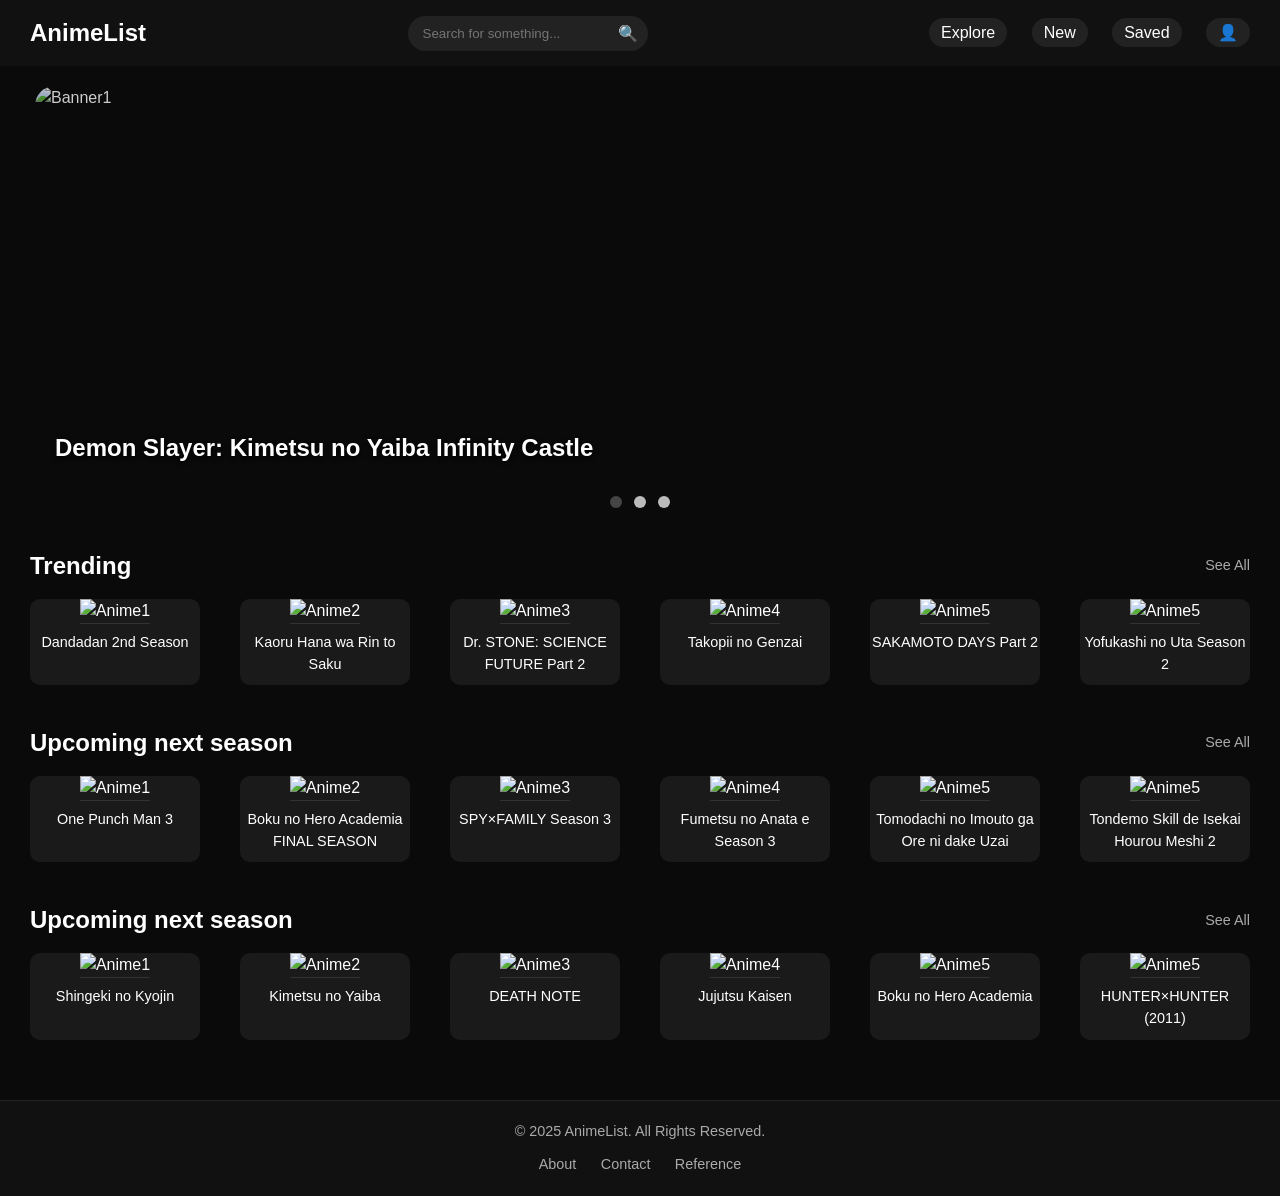
==== posttest-2/index.html @ b6c4939b "finish" ====
<!DOCTYPE html>
<html lang="en">
<head>
  <meta charset="UTF-8" />
  <meta name="viewport" content="width=device-width, initial-scale=1.0" />
  <title>AnimeList</title>
  <link rel="stylesheet" href="style.css" />
</head>
<body>
  <header>
    <div class="logo">AnimeList</div>
    <div class="search-bar">
      <input type="text" placeholder="Search for something..." />
      <button>🔍</button>
    </div>
    <nav>
      <a href="#">Explore</a>
      <a href="#">New</a>
      <a href="#">Saved</a>
      <a href="#" class="user-icon">👤</a>
    </nav>
  </header>

  <section class="hero slider">
  <input type="radio" name="slide" id="slide1" checked>
  <input type="radio" name="slide" id="slide2">
  <input type="radio" name="slide" id="slide3">

  <!-- Banner slides -->
  <div class="slides">
    <div class="slide">
      <img class="banners" src="https://images.justwatch.com/backdrop/333384494/s1920/demon-slayer-kimetsu-no-yaiba-infinity-castle.avif" alt="Banner1">
      <div class="show-name">Demon Slayer: Kimetsu no Yaiba Infinity Castle</div>
    </div>
    <div class="slide">
      <img class="banners" src="https://images.justwatch.com/backdrop/324676050/s1920/sakamoto-days.avif" alt="Banner2">
      <div class="show-name">Sakamoto Days</div>
    </div>
    <div class="slide">
      <img class="banners" src="https://images.justwatch.com/backdrop/323437328/s1920/dan-da-dan.avif" alt="Banner3">
      <div class="show-name">Dan Da Dan</div>
    </div>
  </div>

  <!-- Navigasi bulat -->
  <div class="navigation">
    <label for="slide1" class="nav-btn"></label>
    <label for="slide2" class="nav-btn"></label>
    <label for="slide3" class="nav-btn"></label>
  </div>
</section>

  <section class="top-shows">
    <div class="section-header">
      <h2>Trending</h2>
      <a href="#" class="see-all">See All</a>
    </div>
    <div class="shows-grid">
      <div class="card">
        <img src="https://s4.anilist.co/file/anilistcdn/media/anime/cover/large/bx185660-uB8RUMBGovGr.jpg" alt="Anime1">
        <p>Dandadan 2nd Season</p>
      </div>
      <div class="card">
        <img src="https://s4.anilist.co/file/anilistcdn/media/anime/cover/large/bx181444-Ut9DDUZdfHwg.jpg" alt="Anime2">
        <p>Kaoru Hana wa Rin to Saku</p>
      </div>
      <div class="card">
        <img src="https://s4.anilist.co/file/anilistcdn/media/anime/cover/large/bx189117-TLtCXYT7JPoL.jpg" alt="Anime3">
        <p>Dr. STONE: SCIENCE FUTURE Part 2</p>
      </div>
      <div class="card">
        <img src="https://s4.anilist.co/file/anilistcdn/media/anime/cover/large/bx185407-7uzY4fA3hokP.jpg" alt="Anime4">
        <p>Takopii no Genzai</p>
      </div>
      <div class="card">
        <img src="https://s4.anilist.co/file/anilistcdn/media/anime/cover/large/bx184237-OJAksU2fsIPx.jpg" alt="Anime5">
        <p>SAKAMOTO DAYS Part 2</p>
      </div>
      <div class="card">
        <img src="https://s4.anilist.co/file/anilistcdn/media/anime/cover/large/bx175914-VsbL90WzuqoM.jpg" alt="Anime5">
        <p>Yofukashi no Uta Season 2</p>
      </div>
    </div>
  </section>

  <section class="top-shows">
    <div class="section-header">
      <h2>Upcoming next season</h2>
      <a href="#" class="see-all">See All</a>
    </div>
    <div class="shows-grid">
      <div class="card">
        <img src="https://s4.anilist.co/file/anilistcdn/media/anime/cover/large/bx153800-8SpzdHOaZCoU.jpg" alt="Anime1">
        <p>One Punch Man 3</p>
      </div>
      <div class="card">
        <img src="https://s4.anilist.co/file/anilistcdn/media/anime/cover/large/bx182896-mvxTVHGdDB4q.jpg" alt="Anime2">
        <p>Boku no Hero Academia FINAL SEASON</p>
      </div>
      <div class="card">
        <img src="https://s4.anilist.co/file/anilistcdn/media/anime/cover/large/bx177937-RvUtkKg6qf4f.jpg" alt="Anime3">
        <p>SPY×FAMILY Season 3</p>
      </div>
      <div class="card">
        <img src="https://s4.anilist.co/file/anilistcdn/media/anime/cover/large/bx162669-kCweQfkr6bIu.jpg" alt="Anime4">
        <p>Fumetsu no Anata e Season 3</p>
      </div>
      <div class="card">
        <img src="https://s4.anilist.co/file/anilistcdn/media/anime/cover/large/bx129195-OgUSSR4b79gd.png" alt="Anime5">
        <p>Tomodachi no Imouto ga Ore ni dake Uzai</p>
      </div>
      <div class="card">
        <img src="https://s4.anilist.co/file/anilistcdn/media/anime/cover/large/bx170577-ocYSFAcry7ty.jpg" alt="Anime5">
        <p>Tondemo Skill de Isekai Hourou Meshi 2</p>
      </div>
    </div>
  </section>

  <section class="top-shows">
    <div class="section-header">
      <h2>Upcoming next season</h2>
      <a href="#" class="see-all">See All</a>
    </div>
    <div class="shows-grid">
      <div class="card">
        <img src="https://s4.anilist.co/file/anilistcdn/media/anime/cover/large/bx16498-buvcRTBx4NSm.jpg" alt="Anime1">
        <p>Shingeki no Kyojin</p>
      </div>
      <div class="card">
        <img src="https://s4.anilist.co/file/anilistcdn/media/anime/cover/large/bx101922-WBsBl0ClmgYL.jpg" alt="Anime2">
        <p>Kimetsu no Yaiba</p>
      </div>
      <div class="card">
        <img src="https://s4.anilist.co/file/anilistcdn/media/anime/cover/large/bx1535-kUgkcrfOrkUM.jpg" alt="Anime3">
        <p>DEATH NOTE</p>
      </div>
      <div class="card">
        <img src="https://s4.anilist.co/file/anilistcdn/media/anime/cover/large/bx113415-LHBAeoZDIsnF.jpg" alt="Anime4">
        <p>Jujutsu Kaisen</p>
      </div>
      <div class="card">
        <img src="https://s4.anilist.co/file/anilistcdn/media/anime/cover/large/bx21459-nYh85uj2Fuwr.jpg" alt="Anime5">
        <p>Boku no Hero Academia</p>
      </div>
      <div class="card">
        <img src="https://s4.anilist.co/file/anilistcdn/media/anime/cover/large/bx11061-y5gsT1hoHuHw.png" alt="Anime5">
        <p>HUNTER×HUNTER (2011)</p>
      </div>
    </div>
  </section>

<footer>
  <div class="footer-content">
    <p>© 2025 AnimeList. All Rights Reserved.</p>
    <div class="footer-links">
      <a href="#">About</a>
      <a href="#">Contact</a>
      <a href="https://anilist.co/">Reference</a>
    </div>
  </div>
</footer>

</body>
</html>
---- posttest-2/style.css ----
/* Reset dasar */
* {
  margin: 0;
  padding: 0;
  box-sizing: border-box;
  font-family: Arial, sans-serif;
}

body {
  background-color: #0a0a0a;
  color: #fff;
  line-height: 1.5;
}

/* Header */
header {
  position: sticky;
  top: 0;
  z-index: 1000;
  background: #111;
  display: flex;
  justify-content: space-between;
  align-items: center;
  padding: 15px 30px;
}

.logo {
  font-size: 1.5rem;
  font-weight: bold;
}

.search-bar {
  display: flex;
  align-items: center;
  background: #222;
  border-radius: 20px;
  padding: 5px 10px;
}

.search-bar input {
  border: none;
  background: transparent;
  color: #fff;
  outline: none;
  padding: 5px;
  width: 200px;
}

.search-bar button {
  background: none;
  border: none;
  cursor: pointer;
  font-size: 1rem;
  color: #fff;
}

nav a {
  margin-left: 20px;
  text-decoration: none;
  color: #fff;
  padding: 6px 12px;
  border-radius: 15px;
  background: #222;
  transition: background 0.3s;
}

nav a:hover {
  background: #444;
}

.show-name {
  position: absolute;
  bottom: 20px;
  left: 20px;
  font-size: 1.5rem;
  font-weight: bold;
  text-shadow: 0 2px 5px #000;
}

/* Top Shows */
.top-shows {
  padding: 20px 30px;
}

.section-header {
  display: flex;
  justify-content: space-between;
  align-items: center;
  margin-bottom: 15px;
}

.section-header h2 {
  font-size: 1.5rem;
}

.see-all {
  color: #aaa;
  text-decoration: none;
  font-size: 0.9rem;
}

.see-all:hover {
  color: #fff;
}

.shows-grid {
  display: grid;
  grid-template-columns: repeat(auto-fill, minmax(150px, 1fr));
  gap: 40px;
}

.card {
  background: #1a1a1a;
  border-radius: 10px;
  text-align: center;
  overflow: hidden;
  padding-bottom: 10px;
  transition: transform 0.2s ease;
}

.card:hover {
  transform: scale(1.05);
}

.card img {
  width: 100%;
  border-bottom: 1px solid #333;
}

.card p {
  margin-top: 8px;
  font-size: 0.9rem;
}

/* Slider */
.hero.slider {
  position: relative;
  overflow: hidden;
  margin: 20px 35px;
  border-radius: 12px;
}

.hero.slider input {
  display: none;
}

.slides {
  display: flex;
  width: 100%;
  transition: transform 0.6s ease;
}

.slide {
  flex: 1 0 100%;
  position: relative;
}

.banners {
  width: 100%;  
  height: 400px; 
  display: block;
  object-fit: cover;
  filter: brightness(80%);
  border-radius: 20px;
}

#slide1:checked ~ .slides { transform: translateX(0%); }
#slide2:checked ~ .slides { transform: translateX(-100%); }
#slide3:checked ~ .slides { transform: translateX(-200%); }

/* Navigasi bulatan */
.navigation {
  display: flex;
  justify-content: center;
  margin-top: 10px;
}

.nav-btn {
  width: 12px;
  height: 12px;
  background: #bbb;
  border-radius: 50%;
  margin: 0 6px;
  cursor: pointer;
  transition: background 0.3s;
}

#slide1:checked ~ .navigation label[for="slide1"],
#slide2:checked ~ .navigation label[for="slide2"],
#slide3:checked ~ .navigation label[for="slide3"] {
  background: #444;
}

footer {
  background: #111;
  color: #aaa;
  text-align: center;
  padding: 20px 30px;
  margin-top: 40px;
  border-top: 1px solid #222;
}

footer p {
  margin-bottom: 10px;
  font-size: 0.9rem;
}

.footer-links a {
  color: #aaa;
  text-decoration: none;
  margin: 0 10px;
  font-size: 0.9rem;
  transition: color 0.3s;
}

.footer-links a:hover {
  color: #fff;
}

/* Media Query */
@media (max-width: 1024px) {
  header {
    flex-wrap: wrap;
    padding: 10px 20px;
  }

  .search-bar input {
    width: 150px;
  }

  nav a {
    margin-left: 10px;
    padding: 5px 8px;
  }

  .banners {
    height: 320px;
  }

  .shows-grid {
    gap: 25px;
  }
}

/* Ponsel besar (<=768px) */
@media (max-width: 768px) {
  header {
    flex-direction: column;
    align-items: flex-start;
    gap: 10px;
  }

  .search-bar {
    width: 100%;
    justify-content: space-between;
  }

  nav {
    width: 100%;
    display: flex;
    justify-content: space-around;
    flex-wrap: wrap;
  }

  .hero.slider {
    margin: 15px;
  }

  .banners {
    height: 250px;
    border-radius: 12px;
  }

  .show-name {
    font-size: 1.2rem;
    bottom: 15px;
    left: 15px;
  }

  .shows-grid {
    grid-template-columns: repeat(auto-fill, minmax(140px, 1fr));
    gap: 20px;
  }
}

/* Ponsel kecil (<=480px) */
@media (max-width: 480px) {
  header {
    padding: 8px 12px;
  }

  .logo {
    font-size: 1.2rem;
  }

  .search-bar input {
    width: 120px;
    font-size: 0.9rem;
  }

  nav a {
    margin-left: 5px;
    padding: 4px 6px;
    font-size: 0.85rem;
  }

  .banners {
    height: 200px;
  }

  .show-name {
    font-size: 1rem;
    bottom: 10px;
    left: 10px;
    padding: 3px 6px;
  }

  .shows-grid {
    grid-template-columns: repeat(auto-fill, minmax(120px, 1fr));
    gap: 15px;
  }

  .card p {
    font-size: 0.8rem;
  }
}
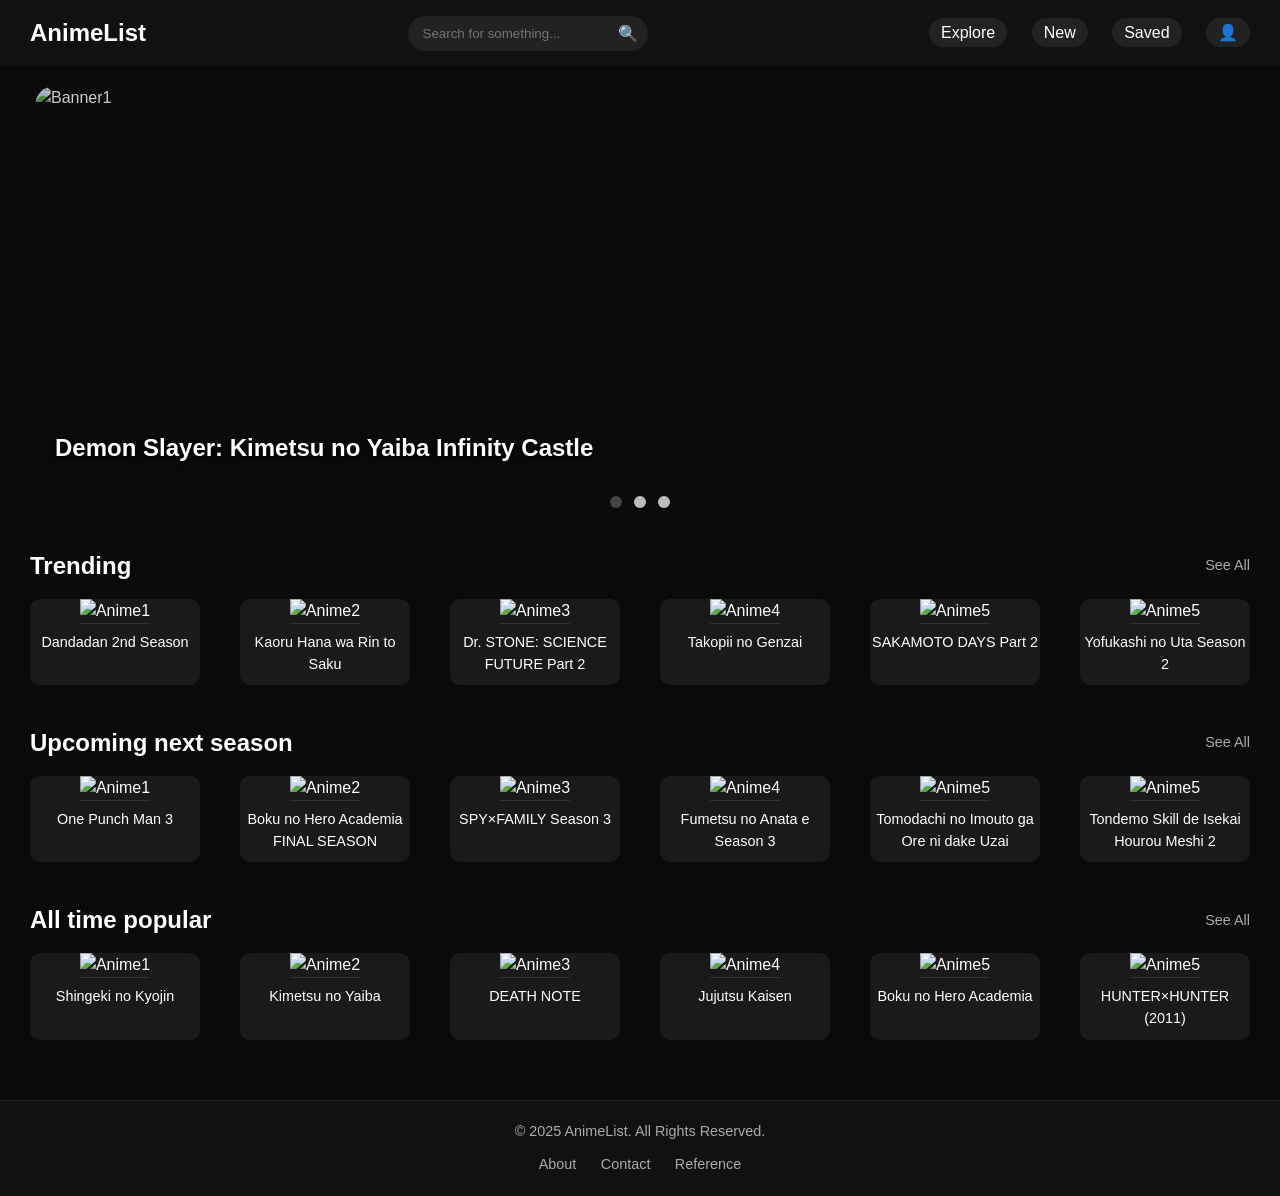
==== commit 95d64ab9: "finish" ====
--- a/posttest-2/index.html
+++ b/posttest-2/index.html
@@ -118,7 +118,7 @@
 
   <section class="top-shows">
     <div class="section-header">
-      <h2>Upcoming next season</h2>
+      <h2>All time popular</h2>
       <a href="#" class="see-all">See All</a>
     </div>
     <div class="shows-grid">
